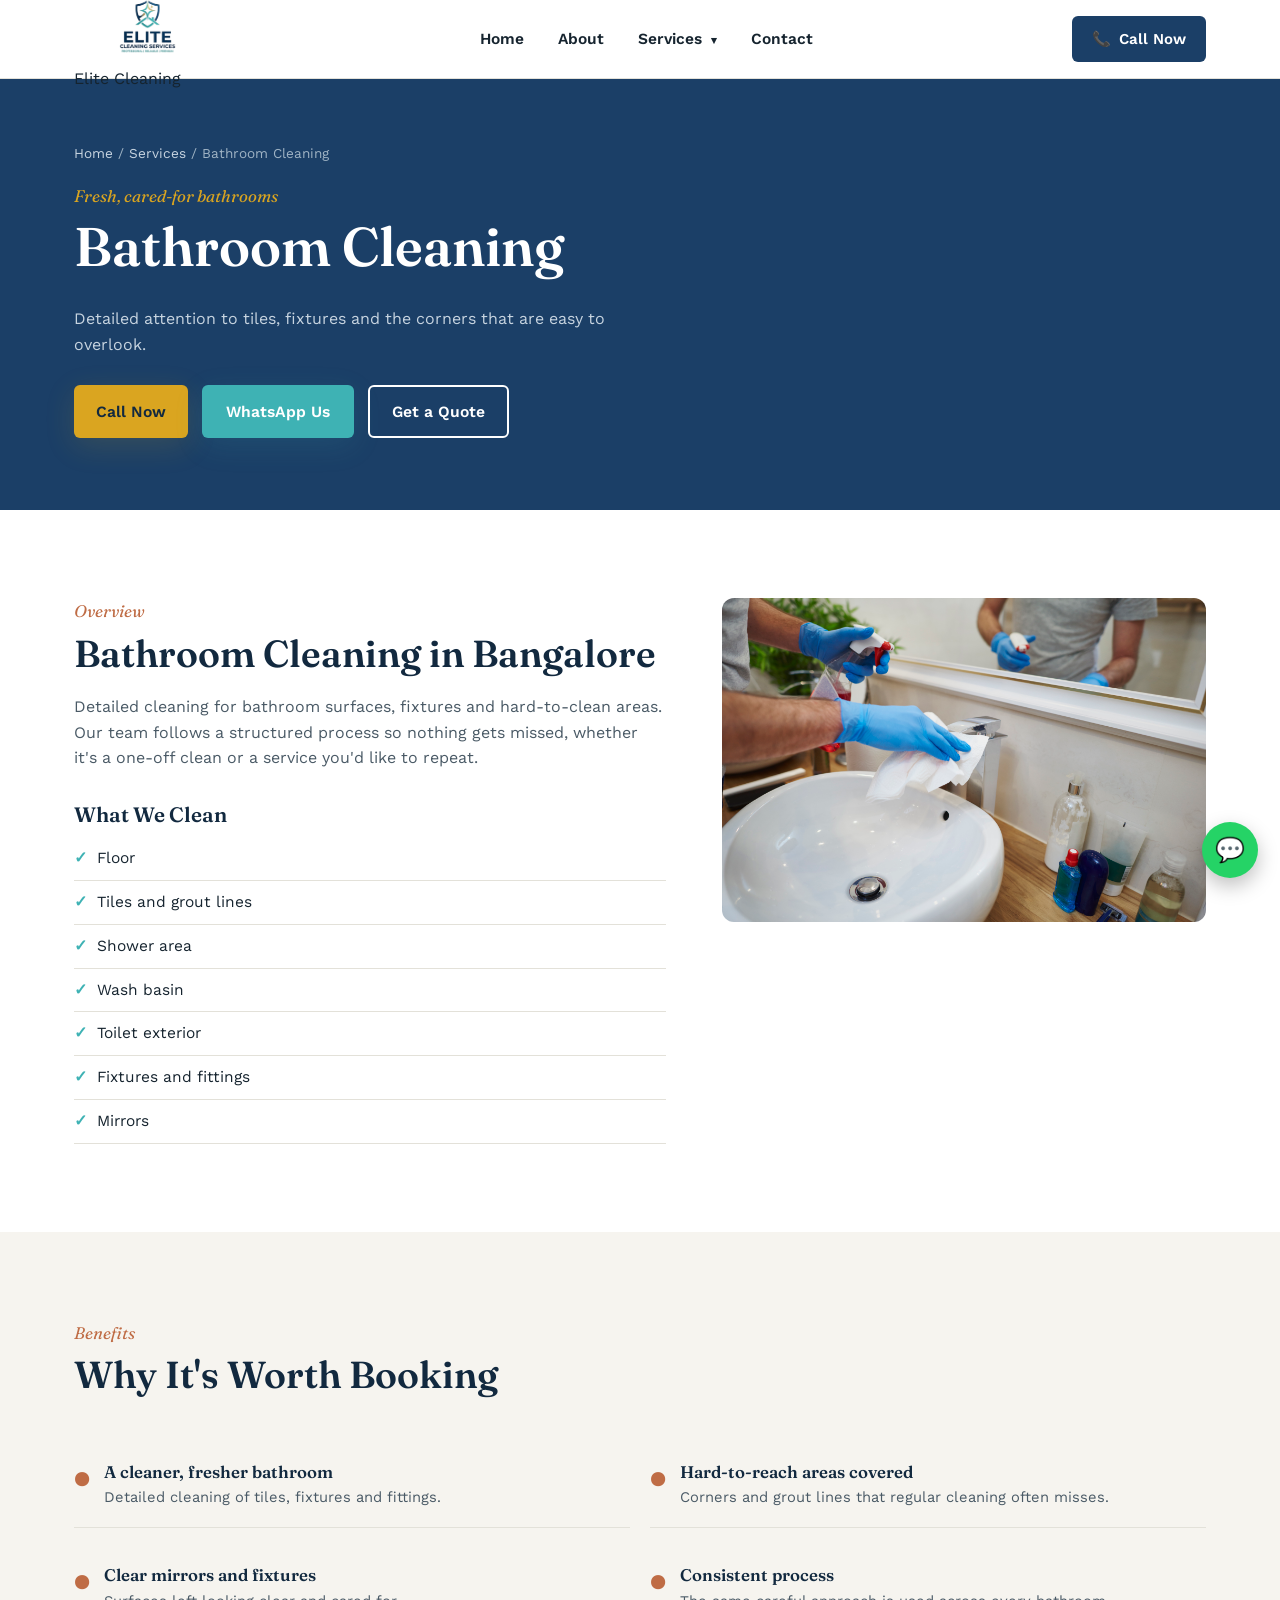
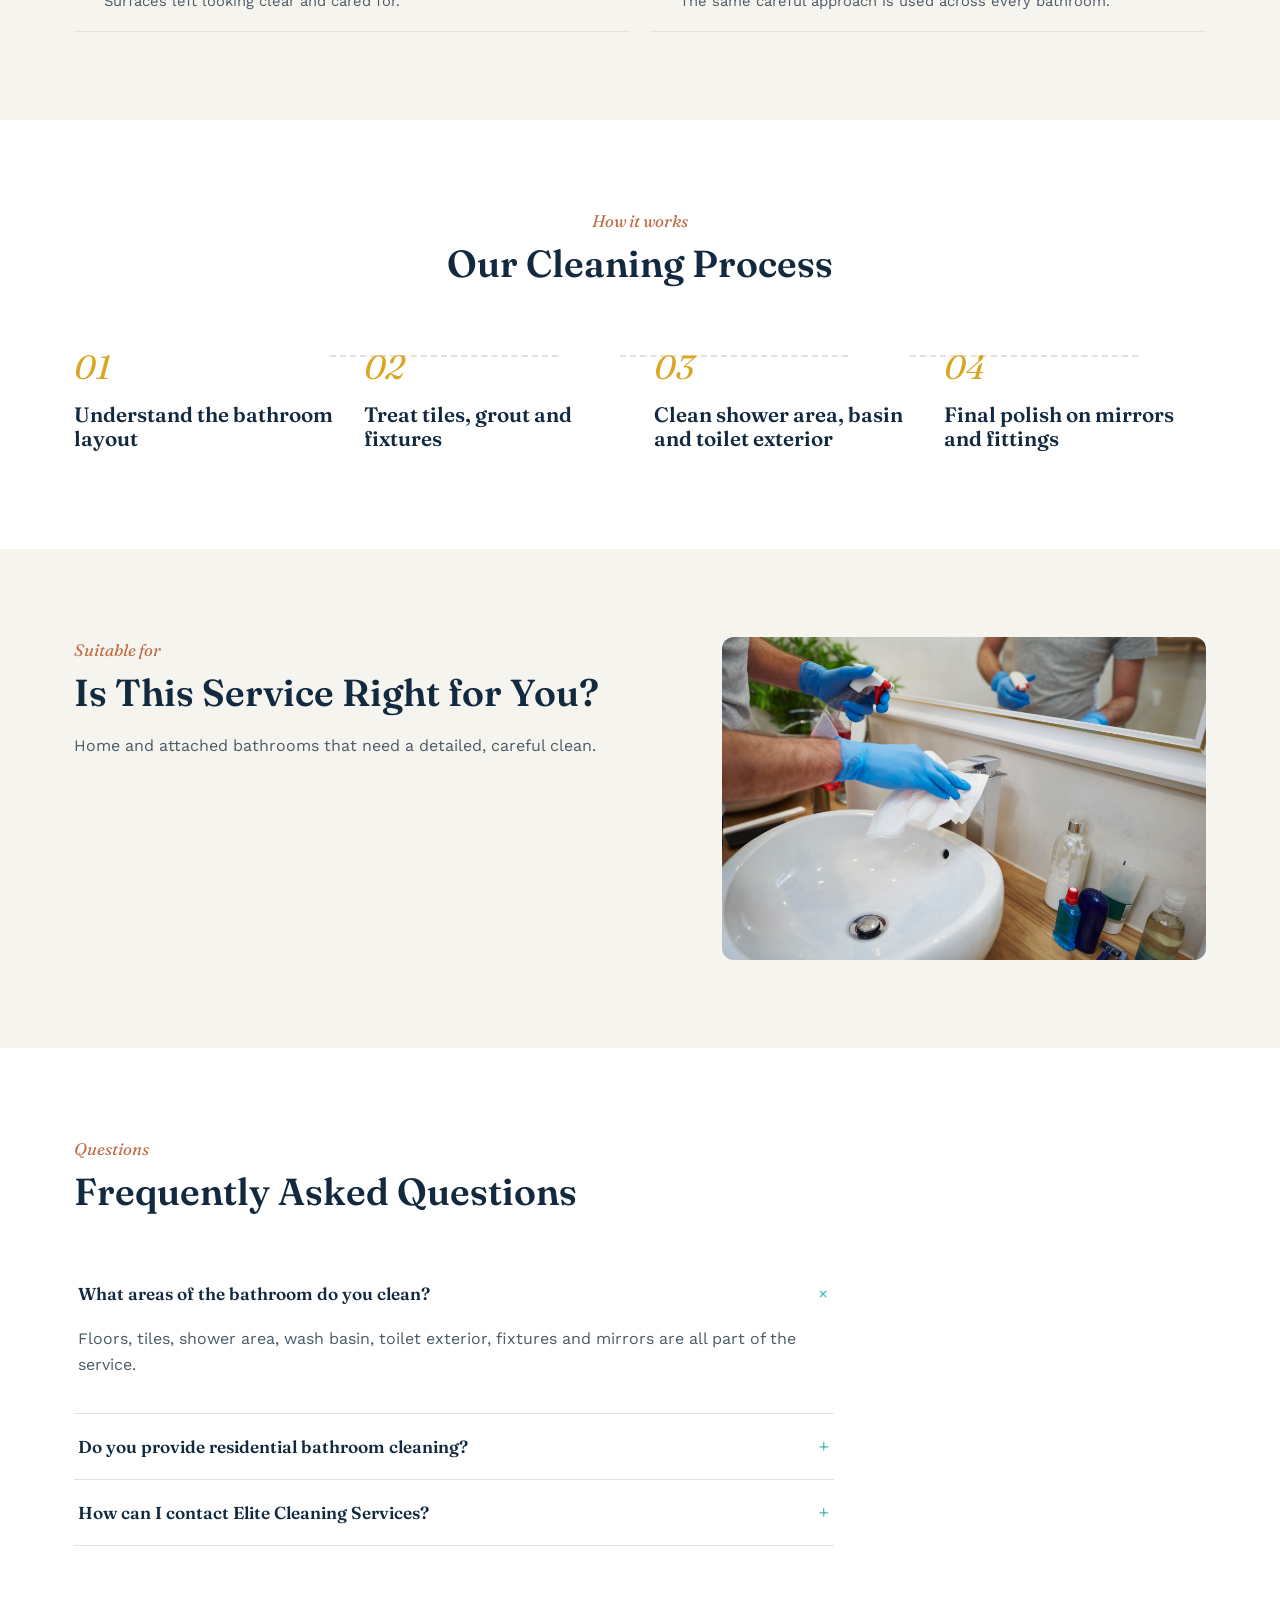
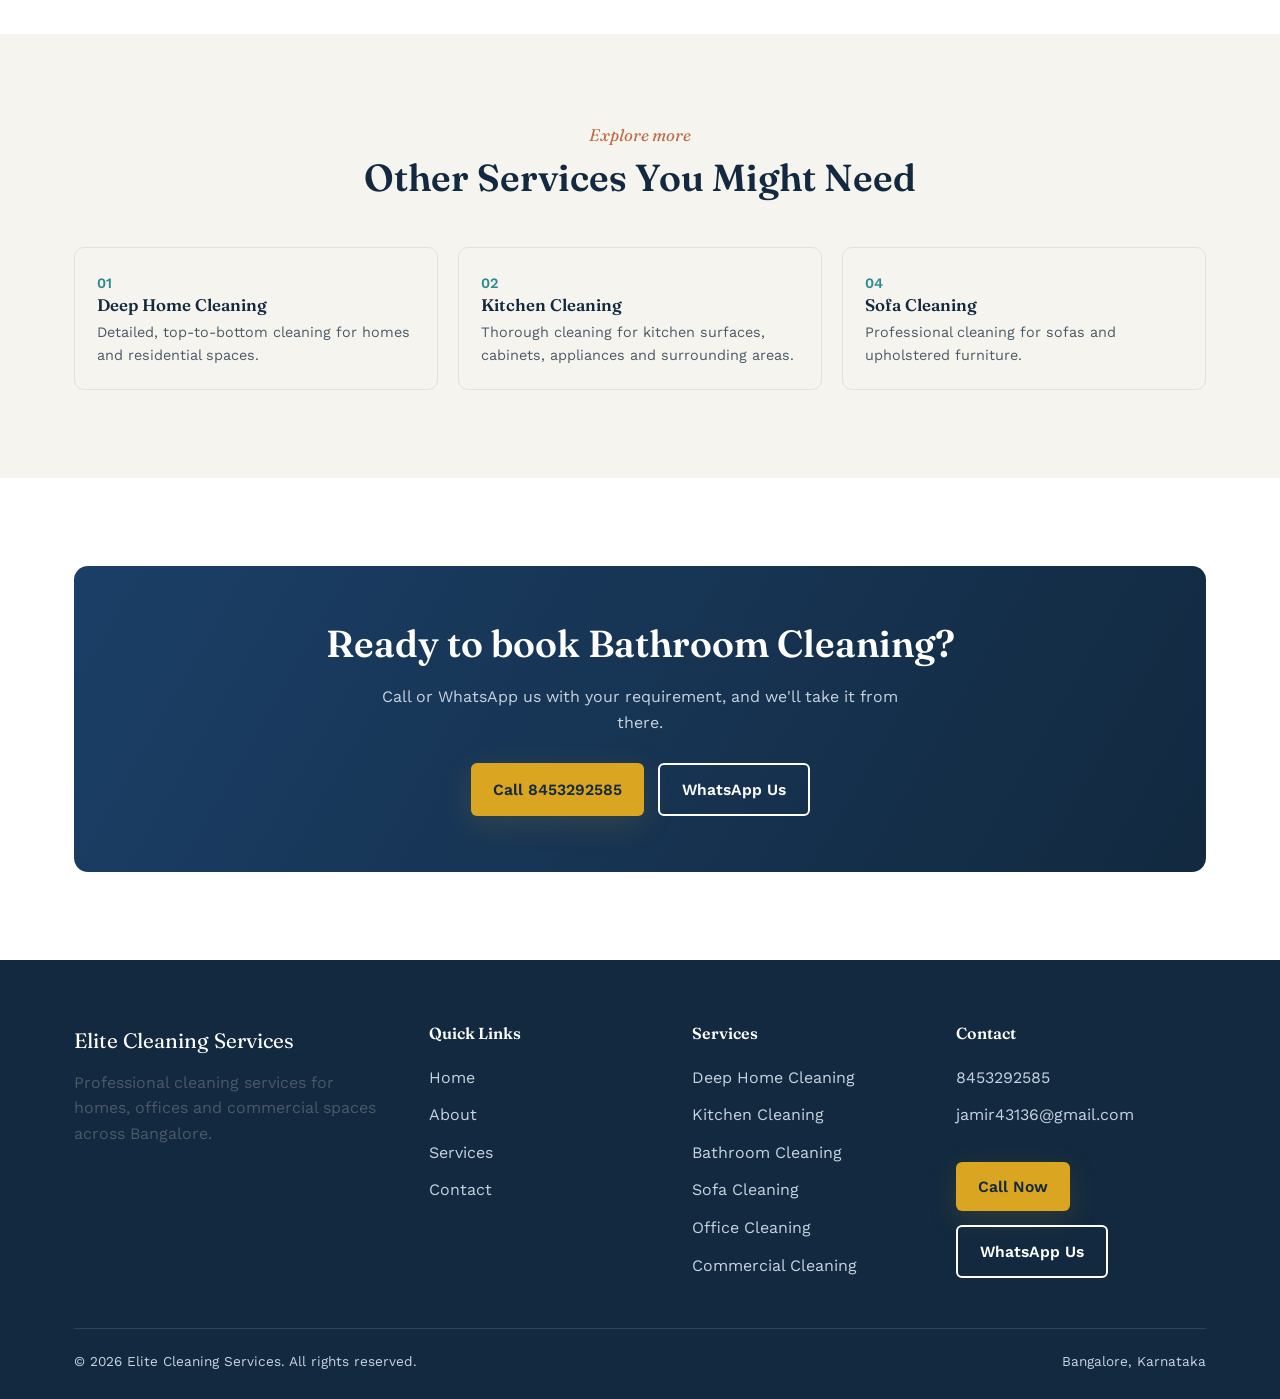
==== bathroom-cleaning.html @ a2ab6a8f "Add Elite Cleaning Services website" ====
<!DOCTYPE html>
<html lang="en">
<head>
<meta charset="UTF-8">
  <meta name="viewport" content="width=device-width, initial-scale=1.0">
  <title>Bathroom Cleaning in Bangalore | Elite Cleaning Services</title>
  <meta name="description" content="Detailed cleaning for bathroom surfaces, fixtures and hard-to-clean areas. Professional bathroom cleaning across Bangalore from Elite Cleaning Services. Call or WhatsApp for a quote.">
  <link rel="canonical" href="https://www.elitecleaningservices.in/bathroom-cleaning.html">
  <meta property="og:title" content="Bathroom Cleaning in Bangalore | Elite Cleaning Services">
  <meta property="og:description" content="Detailed cleaning for bathroom surfaces, fixtures and hard-to-clean areas. Professional bathroom cleaning across Bangalore from Elite Cleaning Services. Call or WhatsApp for a quote.">
  <meta property="og:type" content="website">
  <meta property="og:url" content="https://www.elitecleaningservices.in/bathroom-cleaning.html">
  <meta property="og:image" content="images/logo.png">
  <link rel="icon" href="images/logo.png">
  <link rel="preconnect" href="https://fonts.googleapis.com">
  <link rel="preconnect" href="https://fonts.gstatic.com" crossorigin>
  <link href="https://fonts.googleapis.com/css2?family=Fraunces:ital,wght@0,500;0,600;1,500&family=Work+Sans:wght@400;500;600;700&display=swap" rel="stylesheet">
  <link rel="stylesheet" href="css/style.css">
  <script type="application/ld+json">
  {
    "@context": "https://schema.org",
    "@type": "Service",
    "serviceType": "Bathroom Cleaning",
    "provider": {
      "@type": "LocalBusiness",
      "name": "Elite Cleaning Services",
      "telephone": "+918453292585"
    },
    "areaServed": "Bangalore, Karnataka",
    "description": "Detailed cleaning for bathroom surfaces, fixtures and hard-to-clean areas."
  }
  </script>
</head>
<body>
  <a href="#main" class="skip-link">Skip to content</a>
  <header class="site-header">
    <div class="container nav">
      <a href="index.html" class="nav-logo">
        <img src="images/logo.png" alt="Elite Cleaning Services logo">
        <span>Elite Cleaning</span>
      </a>
      <ul class="nav-links" id="navLinks">
        <li><a href="index.html">Home</a></li>
        <li><a href="about.html">About</a></li>
        <li class="has-dropdown">
          <a href="services.html">Services <span class="dropdown-caret">▾</span></a>
          <ul class="dropdown">
            <li><a href="deep-home-cleaning.html">Deep Home Cleaning</a></li>
            <li><a href="kitchen-cleaning.html">Kitchen Cleaning</a></li>
            <li><a href="bathroom-cleaning.html">Bathroom Cleaning</a></li>
            <li><a href="sofa-cleaning.html">Sofa Cleaning</a></li>
            <li><a href="office-cleaning.html">Office Cleaning</a></li>
            <li><a href="commercial-cleaning.html">Commercial Cleaning</a></li>
          </ul>
        </li>
        <li><a href="contact.html">Contact</a></li>
      </ul>
      <div class="nav-cta">
        <a href="tel:8453292585" class="nav-call"><span>📞</span> Call Now</a>
      </div>
      <button class="hamburger" id="hamburgerBtn" aria-label="Toggle menu" aria-expanded="false">
        <span></span><span></span><span></span>
      </button>
    </div>
  </header>
  <main id="main">
    <section class="service-hero">
      <div class="container">
        <div class="breadcrumb"><a href="index.html">Home</a> / <a href="services.html">Services</a> / Bathroom Cleaning</div>
        <span class="eyebrow">Fresh, cared-for bathrooms</span>
        <h1>Bathroom Cleaning</h1>
        <p>Detailed attention to tiles, fixtures and the corners that are easy to overlook.</p>
        <div class="cta-row">
          <a href="tel:8453292585" class="btn btn-primary">Call Now</a>
          <a href="https://wa.me/918453292585?text=Hello%20Elite%20Cleaning%20Services%2C%20I%20would%20like%20to%20enquire%20about%20your%20cleaning%20services." class="btn btn-secondary" target="_blank" rel="noopener">WhatsApp Us</a>
          <a href="contact.html" class="btn btn-outline">Get a Quote</a>
        </div>
      </div>
    </section>

    <section class="section">
      <div class="container two-col">
      <div>
          <span class="eyebrow">Overview</span>
          <h2>Bathroom Cleaning in Bangalore</h2>
          <p>Detailed cleaning for bathroom surfaces, fixtures and hard-to-clean areas. Our team follows a structured process so nothing gets missed, whether it's a one-off clean or a service you'd like to repeat.</p>
          <h3 style="margin-top:32px;">What We Clean</h3>
          <ul class="check-list"><li>Floor</li><li>Tiles and grout lines</li><li>Shower area</li><li>Wash basin</li><li>Toilet exterior</li><li>Fixtures and fittings</li><li>Mirrors</li>
          </ul>
        </div>
        <div><img src="images/home/04.jpg" alt="Bathroom Cleaning" class="page-hero-img" loading="lazy"></div>
      </div>
    </section>

    <section class="section section--cream">
      <div class="container">
        <div class="section-head">
          <span class="eyebrow">Benefits</span>
          <h2>Why It's Worth Booking</h2>
        </div>
        <div class="benefit-grid">
          <div class="benefit-item">
            <span class="icon">●</span>
            <div><h3 style="font-size:1.05rem;margin-bottom:4px;">A cleaner, fresher bathroom</h3><p style="margin:0;font-size:.92rem;">Detailed cleaning of tiles, fixtures and fittings.</p></div>
          </div>
          <div class="benefit-item">
            <span class="icon">●</span>
            <div><h3 style="font-size:1.05rem;margin-bottom:4px;">Hard-to-reach areas covered</h3><p style="margin:0;font-size:.92rem;">Corners and grout lines that regular cleaning often misses.</p></div>
          </div>
          <div class="benefit-item">
            <span class="icon">●</span>
            <div><h3 style="font-size:1.05rem;margin-bottom:4px;">Clear mirrors and fixtures</h3><p style="margin:0;font-size:.92rem;">Surfaces left looking clear and cared for.</p></div>
          </div>
          <div class="benefit-item">
            <span class="icon">●</span>
            <div><h3 style="font-size:1.05rem;margin-bottom:4px;">Consistent process</h3><p style="margin:0;font-size:.92rem;">The same careful approach is used across every bathroom.</p></div>
          </div>
        </div>
      </div>
    </section>

    <section class="section">
      <div class="container">
        <div class="section-head center">
          <span class="eyebrow">How it works</span>
          <h2>Our Cleaning Process</h2>
        </div>
        <div class="process-row">
        <div class="process-step">
          <span class="step-num">01</span>
          <h3>Understand the bathroom layout</h3>
        </div>
        <div class="process-step">
          <span class="step-num">02</span>
          <h3>Treat tiles, grout and fixtures</h3>
        </div>
        <div class="process-step">
          <span class="step-num">03</span>
          <h3>Clean shower area, basin and toilet exterior</h3>
        </div>
        <div class="process-step">
          <span class="step-num">04</span>
          <h3>Final polish on mirrors and fittings</h3>
        </div>
        </div>
      </div>
    </section>

    <section class="section section--cream">
      <div class="container two-col">
        <div>
          <span class="eyebrow">Suitable for</span>
          <h2>Is This Service Right for You?</h2>
          <p>Home and attached bathrooms that need a detailed, careful clean.</p>
        </div>
        <div><img src="images/home/04.jpg" alt="Bathroom Cleaning - suitable spaces" class="page-hero-img" loading="lazy"></div>
      </div>
    </section>

    <section class="section">
      <div class="container">
        <div class="section-head">
          <span class="eyebrow">Questions</span>
          <h2>Frequently Asked Questions</h2>
        </div>
        <div class="faq">
        <div class="faq-item open">
          <button class="faq-q">What areas of the bathroom do you clean? <span class="plus">+</span></button>
          <div class="faq-a"><p>Floors, tiles, shower area, wash basin, toilet exterior, fixtures and mirrors are all part of the service.</p></div>
        </div>
        <div class="faq-item">
          <button class="faq-q">Do you provide residential bathroom cleaning? <span class="plus">+</span></button>
          <div class="faq-a"><p>Yes, this service is designed for home and residential bathrooms.</p></div>
        </div>
        <div class="faq-item">
          <button class="faq-q">How can I contact Elite Cleaning Services? <span class="plus">+</span></button>
          <div class="faq-a"><p>Call us at 8453292585 or message us on WhatsApp to discuss your requirement.</p></div>
        </div>
      </div>
      </div>
    </section>

    <section class="section section--cream">
      <div class="container">
        <div class="section-head center">
          <span class="eyebrow">Explore more</span>
          <h2>Other Services You Might Need</h2>
        </div>
        <div class="related-services">
        <a href="deep-home-cleaning.html" class="related-card">
          <span>01</span>
          <h3>Deep Home Cleaning</h3>
          <p style="margin:0;font-size:.9rem;">Detailed, top-to-bottom cleaning for homes and residential spaces.</p>
        </a>
        <a href="kitchen-cleaning.html" class="related-card">
          <span>02</span>
          <h3>Kitchen Cleaning</h3>
          <p style="margin:0;font-size:.9rem;">Thorough cleaning for kitchen surfaces, cabinets, appliances and surrounding areas.</p>
        </a>
        <a href="sofa-cleaning.html" class="related-card">
          <span>04</span>
          <h3>Sofa Cleaning</h3>
          <p style="margin:0;font-size:.9rem;">Professional cleaning for sofas and upholstered furniture.</p>
        </a>
        </div>
      </div>
    </section>

    <section class="section">
      <div class="container">
        <div class="cta-banner">
          <h2>Ready to book Bathroom Cleaning?</h2>
          <p>Call or WhatsApp us with your requirement, and we'll take it from there.</p>
          <div class="cta-row">
            <a href="tel:8453292585" class="btn btn-primary">Call 8453292585</a>
            <a href="https://wa.me/918453292585?text=Hello%20Elite%20Cleaning%20Services%2C%20I%20would%20like%20to%20enquire%20about%20your%20cleaning%20services." class="btn btn-outline" target="_blank" rel="noopener">WhatsApp Us</a>
          </div>
        </div>
      </div>
    </section>

  </main>
  <footer class="site-footer">
    <div class="container">
      <div class="footer-grid">
        <div>
          <div class="footer-logo">Elite Cleaning Services</div>
          <p>Professional cleaning services for homes, offices and commercial spaces across Bangalore.</p>
        </div>
        <div>
          <h4>Quick Links</h4>
          <ul>
            <li><a href="index.html">Home</a></li>
            <li><a href="about.html">About</a></li>
            <li><a href="services.html">Services</a></li>
            <li><a href="contact.html">Contact</a></li>
          </ul>
        </div>
        <div>
          <h4>Services</h4>
          <ul>
            <li><a href="deep-home-cleaning.html">Deep Home Cleaning</a></li>
            <li><a href="kitchen-cleaning.html">Kitchen Cleaning</a></li>
            <li><a href="bathroom-cleaning.html">Bathroom Cleaning</a></li>
            <li><a href="sofa-cleaning.html">Sofa Cleaning</a></li>
            <li><a href="office-cleaning.html">Office Cleaning</a></li>
            <li><a href="commercial-cleaning.html">Commercial Cleaning</a></li>
          </ul>
        </div>
        <div>
          <h4>Contact</h4>
          <ul>
            <li><a href="tel:8453292585">8453292585</a></li>
            <li><a href="mailto:jamir43136@gmail.com">jamir43136@gmail.com</a></li>
          </ul>
          <div class="cta-row">
            <a href="tel:8453292585" class="btn btn-primary">Call Now</a>
            <a href="https://wa.me/918453292585?text=Hello%20Elite%20Cleaning%20Services%2C%20I%20would%20like%20to%20enquire%20about%20your%20cleaning%20services." class="btn btn-outline" target="_blank" rel="noopener">WhatsApp Us</a>
          </div>
        </div>
      </div>
      <div class="footer-bottom">
        <span>&copy; 2026 Elite Cleaning Services. All rights reserved.</span>
        <span>Bangalore, Karnataka</span>
      </div>
    </div>
  </footer>
  <div class="enquiry-overlay" id="enquiryPopup">
    <div class="enquiry-modal">
      <button class="close-modal" aria-label="Close">&times;</button>
      <h3>Need Professional Cleaning?</h3>
      <p>Contact Elite Cleaning Services today.</p>
      <div class="cta-row">
        <a href="tel:8453292585" class="btn btn-primary">Call Now</a>
        <a href="https://wa.me/918453292585?text=Hello%20Elite%20Cleaning%20Services%2C%20I%20would%20like%20to%20enquire%20about%20your%20cleaning%20services." class="btn btn-secondary" target="_blank" rel="noopener">WhatsApp Us</a>
      </div>
    </div>
  </div>
  <a href="https://wa.me/918453292585?text=Hello%20Elite%20Cleaning%20Services%2C%20I%20would%20like%20to%20enquire%20about%20your%20cleaning%20services." class="fab-whatsapp" target="_blank" rel="noopener" aria-label="Chat on WhatsApp">💬</a>
  <div class="mobile-cta-bar">
    <a href="tel:8453292585" class="call">📞 Call Now</a>
    <a href="https://wa.me/918453292585?text=Hello%20Elite%20Cleaning%20Services%2C%20I%20would%20like%20to%20enquire%20about%20your%20cleaning%20services." class="wa" target="_blank" rel="noopener">💬 WhatsApp</a>
  </div>
  <script src="js/script.js" defer></script>
</body>
</html>
---- css/style.css ----
/* ==========================================================================
   Elite Cleaning Services — Design System
   ========================================================================== */

:root{
  --navy:        #1B3F67;
  --navy-deep:   #12293F;
  --teal:        #3EB2B4;
  --teal-deep:   #2E8B8D;
  --gold:        #DAA520;
  --terracotta:  #BF6C45;
  --cream:       #F6F4EF;
  --white:       #FFFFFF;
  --ink:         #16242F;
  --ink-soft:    #4A5A66;
  --line:        #E3E1D9;

  --font-display: 'Fraunces', Georgia, serif;
  --font-body: 'Work Sans', -apple-system, BlinkMacSystemFont, sans-serif;

  --container: 1180px;
  --radius: 6px;
  --shadow: 0 12px 28px -12px rgba(18,41,63,0.22);
}

*,*::before,*::after{ box-sizing:border-box; }
html{ scroll-behavior:smooth; }
body{
  margin:0;
  font-family:var(--font-body);
  color:var(--ink);
  background:var(--white);
  line-height:1.6;
  font-size:16px;
  -webkit-font-smoothing:antialiased;
}
img{ max-width:100%; display:block; }
a{ color:inherit; text-decoration:none; }
ul{ margin:0; padding:0; list-style:none; }
button{ font-family:inherit; cursor:pointer; }

h1,h2,h3,h4{
  font-family:var(--font-display);
  color:var(--navy-deep);
  line-height:1.15;
  margin:0 0 .5em;
  font-weight:600;
}
h1{ font-size:clamp(2.1rem, 4.4vw, 3.4rem); }
h2{ font-size:clamp(1.7rem, 3vw, 2.35rem); }
h3{ font-size:1.3rem; }
p{ margin:0 0 1em; color:var(--ink-soft); }

.container{ max-width:var(--container); margin:0 auto; padding:0 24px; }
.section{ padding:88px 0; }
.section--tight{ padding:56px 0; }
.section--cream{ background:var(--cream); }
.section--navy{ background:var(--navy); color:var(--white); }
.section--navy h2, .section--navy h3{ color:var(--white); }
.section--navy p{ color:#C7D4E0; }

.eyebrow{
  display:inline-block;
  color:var(--terracotta);
  font-family:var(--font-display);
  font-style:italic;
  font-size:1.05rem;
  margin-bottom:.4em;
}

.section-head{ max-width:640px; margin-bottom:48px; }
.section-head.center{ margin-left:auto; margin-right:auto; text-align:center; }

/* Buttons */
.btn{
  display:inline-flex; align-items:center; justify-content:center; gap:8px;
  padding:14px 28px;
  border-radius:var(--radius);
  font-weight:600;
  font-size:.98rem;
  border:2px solid transparent;
  transition:transform .18s ease, background .18s ease, border-color .18s ease, color .18s ease;
}
.btn:active{ transform:translateY(1px); }
.btn-primary{ background:var(--gold); color:var(--navy-deep); }
.btn-primary:hover{ background:#c6941c; }
.btn-secondary{ background:var(--teal); color:var(--white); }
.btn-secondary:hover{ background:var(--teal-deep); }
.btn-outline{ background:transparent; border-color:var(--white); color:var(--white); }
.btn-outline:hover{ background:rgba(255,255,255,.12); }
.btn-outline-navy{ background:transparent; border-color:var(--navy); color:var(--navy); }
.btn-outline-navy:hover{ background:var(--navy); color:var(--white); }
.btn-ghost{ background:transparent; color:var(--navy); text-decoration:underline; text-underline-offset:4px; padding:14px 6px; }

.cta-row{ display:flex; flex-wrap:wrap; gap:14px; margin-top:28px; }

/* ==========================================================================
   Header / Nav
   ========================================================================== */
.site-header{
  position:sticky; top:0; z-index:500;
  background:rgba(255,255,255,.96);
  backdrop-filter:blur(6px);
  border-bottom:1px solid var(--line);
}
.nav{
  display:flex; align-items:center; justify-content:space-between;
  height:78px;
}
.nav-logo img{ height: 80px; width:auto; }
.nav-links{ display:flex; align-items:center; gap:34px; }
.nav-links > li > a{
  font-weight:600; font-size:.97rem; color:var(--ink); position:relative; padding:8px 0;
}
.nav-links > li > a:hover{ color:var(--teal-deep); }
.nav-cta{ display:flex; align-items:center; gap:12px; }
.nav-call{
  display:flex; align-items:center; gap:8px;
  background:var(--navy); color:var(--white);
  padding:11px 20px; border-radius:var(--radius); font-weight:600; font-size:.94rem;
  transition:background .18s ease;
}
.nav-call:hover{ background:var(--navy-deep); }

.has-dropdown{ position:relative; }
.dropdown{
  position:absolute; top:100%; left:-14px; min-width:250px;
  background:var(--white); border:1px solid var(--line); border-radius:var(--radius);
  box-shadow:var(--shadow);
  padding:8px; margin-top:14px;
  opacity:0; visibility:hidden; transform:translateY(6px);
  transition:opacity .16s ease, transform .16s ease, visibility .16s ease;
}
.has-dropdown:hover .dropdown,
.has-dropdown:focus-within .dropdown{ opacity:1; visibility:visible; transform:translateY(0); }
.dropdown li a{ display:block; padding:10px 14px; border-radius:4px; font-weight:500; font-size:.94rem; color:var(--ink); }
.dropdown li a:hover{ background:var(--cream); color:var(--teal-deep); }
.dropdown-caret{ font-size:.7em; margin-left:4px; }

.hamburger{ display:none; flex-direction:column; gap:5px; background:none; border:none; padding:6px; }
.hamburger span{ width:26px; height:2px; background:var(--navy-deep); display:block; transition:transform .2s ease, opacity .2s ease; }
.hamburger.open span:nth-child(1){ transform:translateY(7px) rotate(45deg); }
.hamburger.open span:nth-child(2){ opacity:0; }
.hamburger.open span:nth-child(3){ transform:translateY(-7px) rotate(-45deg); }

@media (max-width:960px){
  .nav-links{
    position:fixed; top:78px; left:0; right:0; bottom:0;
    background:var(--white); flex-direction:column; align-items:stretch;
    gap:0; padding:12px 24px 100px; overflow-y:auto;
    transform:translateX(100%); transition:transform .25s ease;
  }
  .nav-links.open{ transform:translateX(0); }
  .nav-links > li{ border-bottom:1px solid var(--line); }
  .nav-links > li > a{ display:block; padding:16px 0; }
  .nav-cta .btn-primary{ display:none; }
  .has-dropdown .dropdown{
    position:static; opacity:1; visibility:visible; transform:none;
    box-shadow:none; border:none; margin:0 0 8px; padding:0 0 0 12px;
    max-height:0; overflow:hidden; transition:max-height .25s ease;
  }
  .has-dropdown.submenu-open .dropdown{ max-height:400px; }
  .hamburger{ display:flex; }
}

/* ==========================================================================
   Hero
   ========================================================================== */
.hero{
  padding:0; background:var(--cream);
}
.hero-inner{
  max-width:var(--container);
  margin:0 auto;
  display:grid;
  grid-template-columns:1fr 1fr;
  align-items:center;
  gap:56px;
  padding:76px 24px 84px;
  background:transparent;
  position:relative;
  overflow:visible;
}
.hero-left{ padding-right:8px; }
.hero-left h1{ margin-bottom:.28em; font-size:clamp(2.6rem, 5.2vw, 4rem); letter-spacing:-0.6px; }
.hero-left .lead{ font-size:1.15rem; max-width:560px; color:var(--ink-soft); }
.hero-right{ display:flex; flex-direction:column; gap:18px; align-items:stretch; }
.hero-media{
  position:relative; border-radius:12px; overflow:hidden;
  aspect-ratio:4/3; background:linear-gradient(135deg,var(--teal) 0%, var(--navy) 100%);
  box-shadow:var(--shadow); display:block;
}
.hero-media .img-placeholder{ color:var(--white); }
.hero-badge{
  position:absolute; left:24px; bottom:24px;
  background:var(--white); border-radius:var(--radius);
  padding:14px 18px; box-shadow:var(--shadow);
  display:flex; align-items:center; gap:12px; font-weight:600; font-size:.92rem;
}
.hero-media::after{ content:''; position:absolute; inset:0; background:linear-gradient(180deg, rgba(18,41,63,0.08) 0%, rgba(62,178,180,0.06) 100%); mix-blend-mode:overlay; pointer-events:none; }
.hero-media .hero-img{ width:100%; height:100%; object-fit:cover; display:block; }

.hero-stats{ display:flex; gap:12px; }
.hero-stats .stat{ background:var(--white); border:1px solid var(--line); padding:12px 14px; border-radius:8px; box-shadow:var(--shadow); display:flex; flex-direction:column; gap:4px; }
.hero-stats .stat strong{ color:var(--navy-deep); font-size:.96rem; }
.hero-stats .stat span{ color:var(--ink-soft); font-size:.9rem; }

/* Premium enhancements */
.hero-inner{ position:relative; overflow:visible; }
.hero-media{ border-radius:16px; overflow:hidden; min-height:320px; }
.hero-media::after{ content:''; position:absolute; inset:0; background:linear-gradient(180deg, rgba(18,41,63,0.08) 0%, rgba(62,178,180,0.06) 100%); mix-blend-mode:overlay; pointer-events:none; }
.hero-deco{ display:block; width:100%; height:48px; margin-top:-2px; }

.hero-left .eyebrow{ display:inline-block; background:linear-gradient(90deg, rgba(62,178,180,0.08), rgba(218,165,32,0.06)); padding:6px 10px; border-radius:6px; }
.cta-row .btn{ padding:12px 22px; }
.btn-primary{ box-shadow:0 8px 30px rgba(218,165,32,0.15); border:none; }
.btn-secondary{ box-shadow:0 8px 30px rgba(62,178,180,0.12); }
.btn-outline-navy{ border-width:2px; }

/* Slightly elevate hero copy */
.hero-left{ transform:none; }

@media (max-width:860px){
  .hero-left{ transform:none; }
  .hero-deco{ display:none; }
}

@media (max-width:860px){
  .hero-inner{
    max-width:var(--container);
    margin:0 auto;
    grid-template-columns:1fr;
    padding:44px 24px 56px;
    background:var(--cream);
    border-radius:12px;
  }
  .hero-right{ order:2; }
  .hero-left{ order:1; }
  .hero-media{ min-height:220px; border-radius:10px; }
  .hero-media .hero-img{ object-position:center top; }
}

/* Image placeholder */
.img-placeholder{
  width:100%; height:100%; min-height:180px;
  display:flex; align-items:center; justify-content:center; text-align:center;
  background:var(--cream); color:var(--ink-soft);
  border:1px dashed #C7C2B4; border-radius:8px;
  font-size:.82rem; padding:18px; line-height:1.5;
}

/* ==========================================================================
   Service cards
   ========================================================================== */
.service-grid{
  display:grid; grid-template-columns:repeat(4,1fr); gap:24px;
}
.service-card{
  grid-column:span 1;
  background:var(--white); border:1px solid var(--line); border-radius:10px;
  overflow:hidden; display:flex; flex-direction:column;
  transition:box-shadow .2s ease, transform .2s ease;
}
.service-card:hover{ box-shadow:var(--shadow); transform:translateY(-3px); }
.service-card.priority{ grid-column:span 2; }
.service-card .thumb{ aspect-ratio:16/10; overflow:hidden; }
.service-card .thumb img{ width:100%; height:100%; object-fit:cover; display:block; }

/* Page-specific hero images */
.page-hero-img{ width:100%; height:100%; object-fit:cover; display:block; border-radius:12px; }
.service-card .body{ padding:22px 22px 24px; flex:1; display:flex; flex-direction:column; }
.service-num{ font-family:var(--font-display); color:var(--terracotta); font-size:1rem; font-style:italic; margin-bottom:6px; }
.service-card h3{ margin-bottom:.35em; }
.service-card p{ flex:1; font-size:.95rem; }
.service-card .btn-ghost{ align-self:flex-start; margin-top:6px; }

@media (max-width:960px){
  .service-grid{ grid-template-columns:repeat(2,1fr); }
  .service-card.priority{ grid-column:span 2; }
}
@media (max-width:600px){
  .service-grid{ grid-template-columns:1fr; }
  .service-card.priority{ grid-column:span 1; }
}

/* ==========================================================================
   Why choose us
   ========================================================================== */
.feature-grid{ display:grid; grid-template-columns:repeat(3,1fr); gap:28px; }
.feature-card{ padding:28px; border-radius:10px; background:var(--white); border:1px solid var(--line); }
.feature-card .icon{
  width:46px; height:46px; border-radius:9px; background:var(--teal); color:var(--white);
  display:flex; align-items:center; justify-content:center; margin-bottom:16px; font-size:1.2rem;
}
@media (max-width:860px){ .feature-grid{ grid-template-columns:1fr 1fr; } }
@media (max-width:560px){ .feature-grid{ grid-template-columns:1fr; } }

/* ==========================================================================
   Process / How it works
   ========================================================================== */
.process-row{ display:grid; grid-template-columns:repeat(4,1fr); gap:28px; counter-reset:step; }
.process-step{ position:relative; padding-top:8px; }
.process-step .step-num{
  font-family:var(--font-display); font-size:2.1rem; color:var(--gold); font-style:italic; display:block; margin-bottom:8px;
}
.process-step:not(:last-child)::after{
  content:''; position:absolute; top:22px; left:calc(100% - 6px); width:calc(100% - 34px);
  border-top:2px dashed var(--line);
}
@media (max-width:860px){
  .process-row{ grid-template-columns:1fr 1fr; }
  .process-step:not(:last-child)::after{ display:none; }
}
@media (max-width:560px){ .process-row{ grid-template-columns:1fr; } }

/* ==========================================================================
   Before / After
   ========================================================================== */
.ba-grid{ display:grid; grid-template-columns:1fr 1fr; gap:20px; }
.ba-item{ position:relative; overflow:hidden; border-radius:10px; }
.ba-item img{ width:100%; height:100%; object-fit:cover; display:block; aspect-ratio:4/3; }
.ba-tag{
  position:absolute; top:14px; left:14px; background:var(--navy); color:var(--white);
  padding:6px 14px; border-radius:20px; font-size:.8rem; font-weight:600; letter-spacing:.02em;
}
.ba-item.after .ba-tag{ background:var(--terracotta); }
@media (max-width:640px){ .ba-grid{ grid-template-columns:1fr; } }

/* ==========================================================================
   CTA banner
   ========================================================================== */
.cta-banner{
  background:linear-gradient(120deg, var(--navy) 0%, var(--navy-deep) 100%);
  color:var(--white); border-radius:14px; padding:56px; text-align:center;
}
.cta-banner h2{ color:var(--white); }
.cta-banner p{ color:#C7D4E0; max-width:520px; margin-left:auto; margin-right:auto; }
.cta-banner .cta-row{ justify-content:center; }

/* ==========================================================================
   Contact preview / details
   ========================================================================== */
.contact-grid{ display:grid; grid-template-columns:repeat(3,1fr); gap:20px; }
.contact-tile{
  background:var(--white); border:1px solid var(--line); border-radius:10px; padding:26px;
  display:flex; flex-direction:column; gap:10px;
}
.contact-tile a{ font-weight:600; color:var(--teal-deep); font-size:1.05rem; }
@media (max-width:760px){ .contact-grid{ grid-template-columns:1fr; } }

/* ==========================================================================
   FAQ accordion
   ========================================================================== */
.faq{ max-width:760px; }
.faq-item{ border-bottom:1px solid var(--line); }
.faq-q{
  width:100%; text-align:left; background:none; border:none; padding:20px 4px;
  display:flex; align-items:center; justify-content:space-between; gap:16px;
  font-family:var(--font-display); font-size:1.08rem; color:var(--navy-deep); font-weight:600;
}
.faq-q .plus{ font-size:1.3rem; color:var(--teal); transition:transform .2s ease; flex-shrink:0; }
.faq-item.open .faq-q .plus{ transform:rotate(45deg); }
.faq-a{ max-height:0; overflow:hidden; transition:max-height .25s ease; }
.faq-item.open .faq-a{ max-height:300px; }
.faq-a p{ padding:0 4px 20px; }

/* ==========================================================================
   Service page specific
   ========================================================================== */
.service-hero{
  background:var(--navy); color:var(--white);
  padding:64px 0 72px;
}
.service-hero .eyebrow{ color:var(--gold); }
.service-hero h1{ color:var(--white); }
.service-hero p{ color:#C7D4E0; max-width:560px; }
.breadcrumb{ font-size:.85rem; color:#9FB3C4; margin-bottom:18px; }
.breadcrumb a{ color:#C7D4E0; }
.breadcrumb a:hover{ color:var(--white); }

.two-col{ display:grid; grid-template-columns:1.1fr .9fr; gap:56px; align-items:start; }
@media (max-width:860px){ .two-col{ grid-template-columns:1fr; } }

.check-list li{ display:flex; gap:10px; padding:9px 0; border-bottom:1px solid var(--line); font-size:.97rem; }
.check-list li::before{ content:'✓'; color:var(--teal); font-weight:700; flex-shrink:0; }

.benefit-grid{ display:grid; grid-template-columns:repeat(2,1fr); gap:20px; }
@media (max-width:640px){ .benefit-grid{ grid-template-columns:1fr; } }
.benefit-item{ display:flex; gap:14px; padding:18px 0; border-bottom:1px solid var(--line); }
.benefit-item .icon{ color:var(--terracotta); font-size:1.3rem; flex-shrink:0; }

.related-services{ display:grid; grid-template-columns:repeat(3,1fr); gap:20px; }
@media (max-width:760px){ .related-services{ grid-template-columns:1fr; } }
.related-card{ border:1px solid var(--line); border-radius:10px; padding:22px; transition:box-shadow .2s ease; }
.related-card:hover{ box-shadow:var(--shadow); }
.related-card h3{ font-size:1.05rem; margin-bottom:6px; }
.related-card span{ color:var(--teal-deep); font-weight:600; font-size:.9rem; }

/* ==========================================================================
   Contact page / form
   ========================================================================== */
.contact-layout{ display:grid; grid-template-columns:.9fr 1.1fr; gap:56px; align-items:start; }
@media (max-width:900px){ .contact-layout{ grid-template-columns:1fr; } }
.contact-form{ background:var(--white); border:1px solid var(--line); border-radius:12px; padding:32px; }
.form-row{ display:grid; grid-template-columns:1fr 1fr; gap:16px; }
@media (max-width:560px){ .form-row{ grid-template-columns:1fr; } }
.field{ margin-bottom:18px; }
.field label{ display:block; font-weight:600; font-size:.9rem; margin-bottom:6px; color:var(--navy-deep); }
.field input, .field select, .field textarea{
  width:100%; padding:12px 14px; border:1px solid var(--line); border-radius:6px;
  font-family:inherit; font-size:.96rem; background:var(--cream);
  transition:border-color .18s ease;
}
.field input:focus, .field select:focus, .field textarea:focus{ outline:none; border-color:var(--teal); }
.field .error-msg{ color:#B23A3A; font-size:.82rem; margin-top:4px; display:none; }
.field.invalid input, .field.invalid select, .field.invalid textarea{ border-color:#B23A3A; }
.field.invalid .error-msg{ display:block; }
.form-status{ margin-top:14px; font-weight:600; display:none; }
.form-status.show{ display:block; }

/* ==========================================================================
   Footer
   ========================================================================== */
.site-footer{ background:var(--navy-deep); color:#C7D4E0; padding:64px 0 26px; }
.footer-grid{ display:grid; grid-template-columns:1.4fr 1fr 1fr 1.1fr; gap:36px; margin-bottom:44px; }
.footer-grid h4{ color:var(--white); font-size:1rem; margin-bottom:16px; }
.footer-grid ul li{ padding:6px 0; }
.footer-grid ul li a:hover{ color:var(--white); }
.footer-logo{ font-family:var(--font-display); font-size:1.3rem; color:var(--white); margin-bottom:12px; }
.footer-bottom{ border-top:1px solid rgba(255,255,255,.12); padding-top:22px; font-size:.85rem; display:flex; justify-content:space-between; flex-wrap:wrap; gap:10px; }
@media (max-width:860px){ .footer-grid{ grid-template-columns:1fr 1fr; } }
@media (max-width:520px){ .footer-grid{ grid-template-columns:1fr; } }

/* ==========================================================================
   Floating WhatsApp + mobile CTA bar
   ========================================================================== */
.fab-whatsapp{
  position:fixed; right:22px; bottom:22px; z-index:600;
  width:56px; height:56px; border-radius:50%;
  background:#25D366; color:var(--white);
  display:flex; align-items:center; justify-content:center;
  box-shadow:0 8px 20px rgba(0,0,0,.25); font-size:1.5rem;
}
.mobile-cta-bar{
  display:none; position:fixed; left:0; right:0; bottom:0; z-index:600;
  grid-template-columns:1fr 1fr; box-shadow:0 -6px 18px rgba(0,0,0,.14);
}
.mobile-cta-bar a{
  display:flex; align-items:center; justify-content:center; gap:8px;
  padding:16px; font-weight:700; font-size:.95rem;
}
.mobile-cta-bar .call{ background:var(--navy); color:var(--white); }
.mobile-cta-bar .wa{ background:#25D366; color:var(--white); }
@media (max-width:760px){
  .mobile-cta-bar{ display:grid; }
  .fab-whatsapp{ bottom:82px; }
  body{ padding-bottom:58px; }
}

/* ==========================================================================
   Enquiry popup
   ========================================================================== */
.enquiry-overlay{
  position:fixed; inset:0; background:rgba(18,41,63,.55); z-index:900;
  display:none; align-items:center; justify-content:center; padding:20px;
}
.enquiry-overlay.show{ display:flex; }
.enquiry-modal{
  background:var(--white); border-radius:12px; max-width:400px; width:100%;
  padding:34px; text-align:center; position:relative; box-shadow:0 24px 60px rgba(0,0,0,.3);
}
.enquiry-modal .close-modal{
  position:absolute; top:14px; right:14px; background:none; border:none; font-size:1.3rem; color:var(--ink-soft);
}
.enquiry-modal h3{ margin-bottom:8px; }
.enquiry-modal .cta-row{ justify-content:center; margin-top:22px; }

/* Skip link / accessibility */
.skip-link{
  position:absolute; left:-999px; top:0; background:var(--navy); color:var(--white);
  padding:10px 16px; z-index:1000;
}
.skip-link:focus{ left:12px; top:12px; }
:focus-visible{ outline:3px solid var(--teal); outline-offset:2px; }

@media (prefers-reduced-motion:reduce){
  *{ animation:none !important; transition:none !important; scroll-behavior:auto !important; }
}
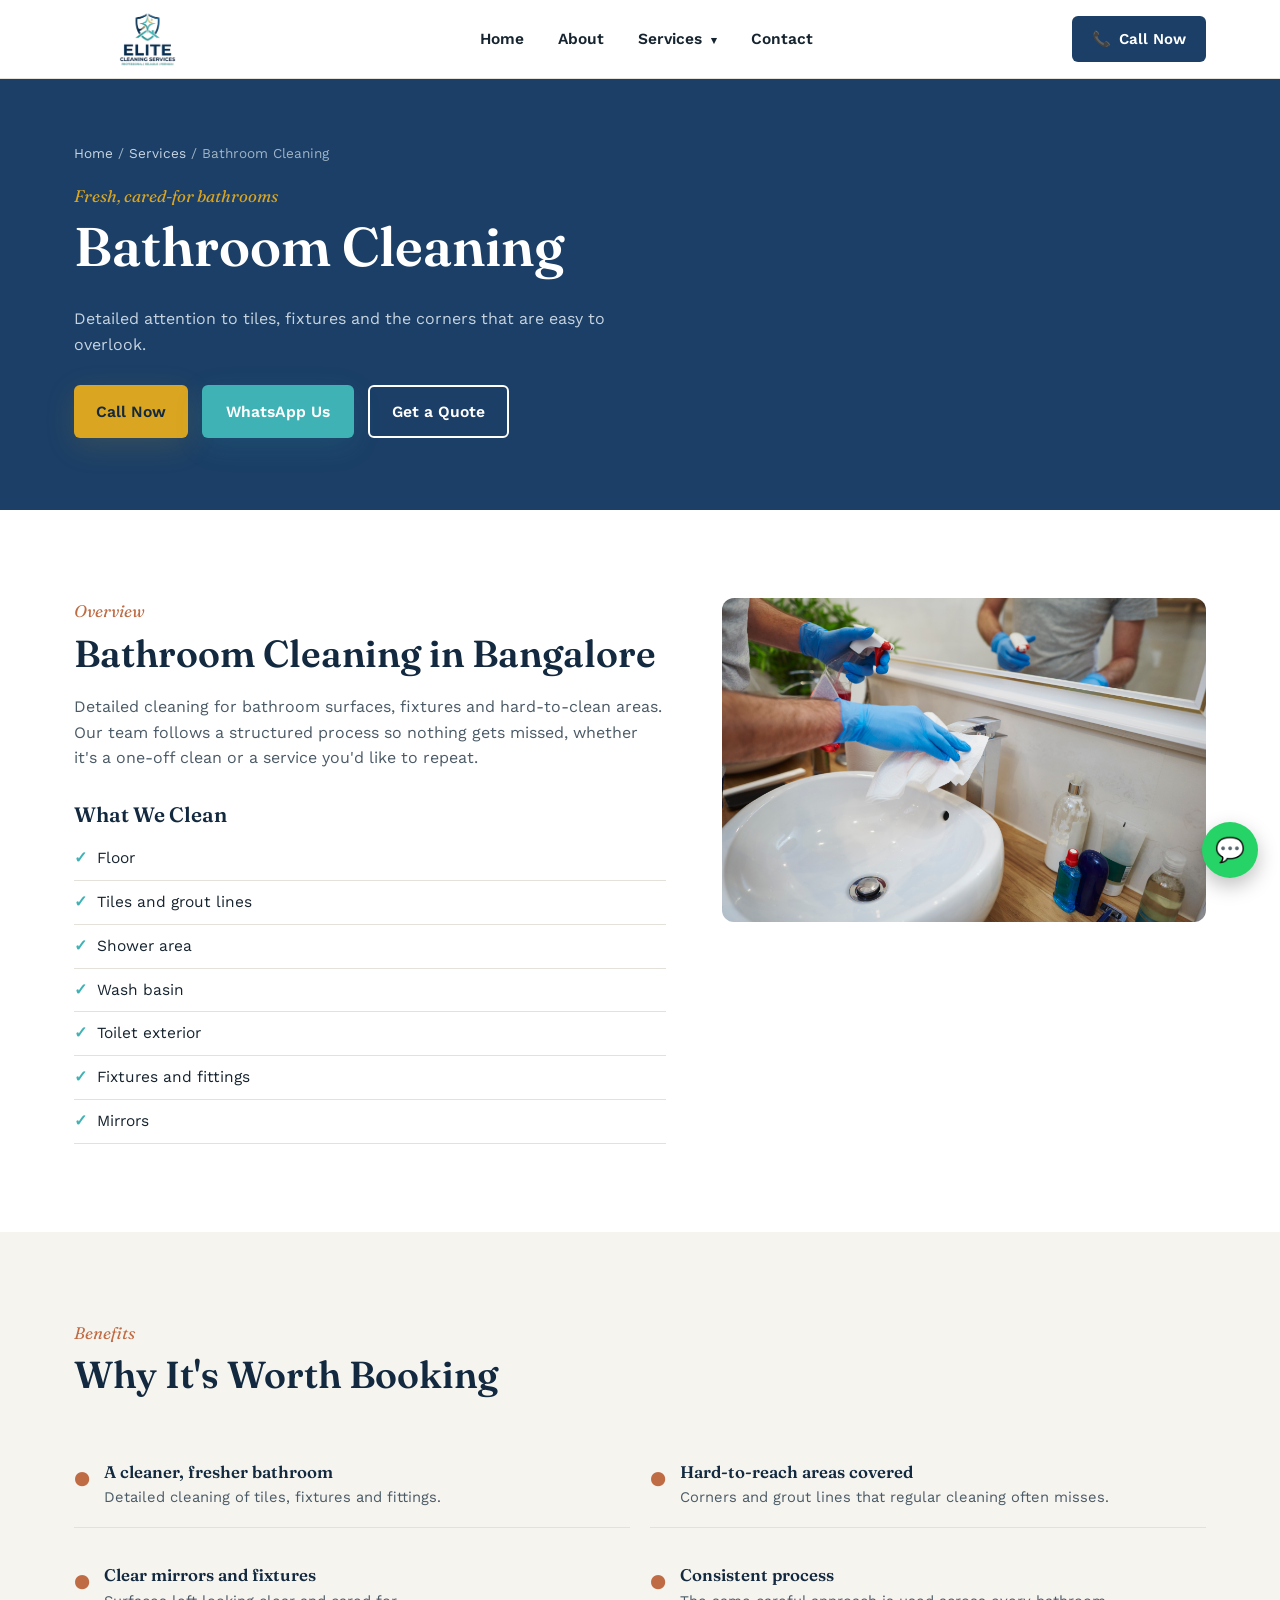
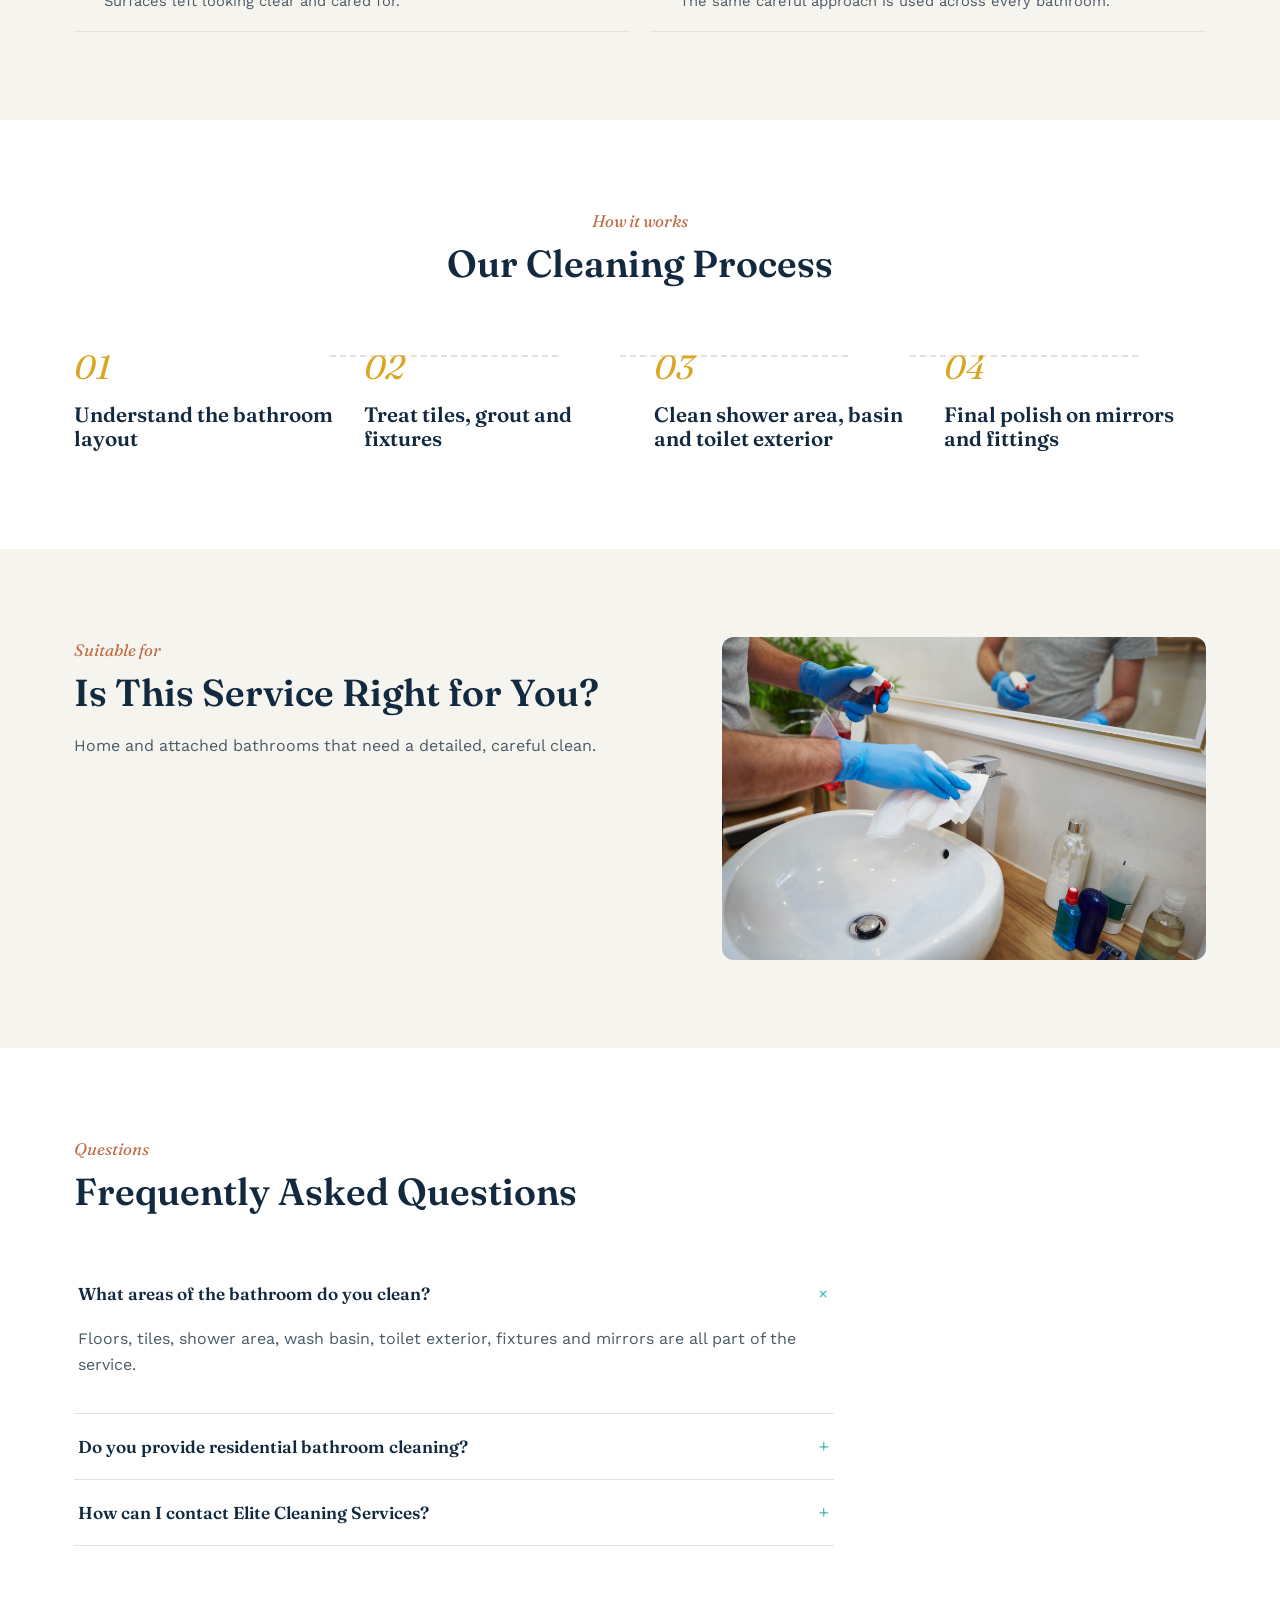
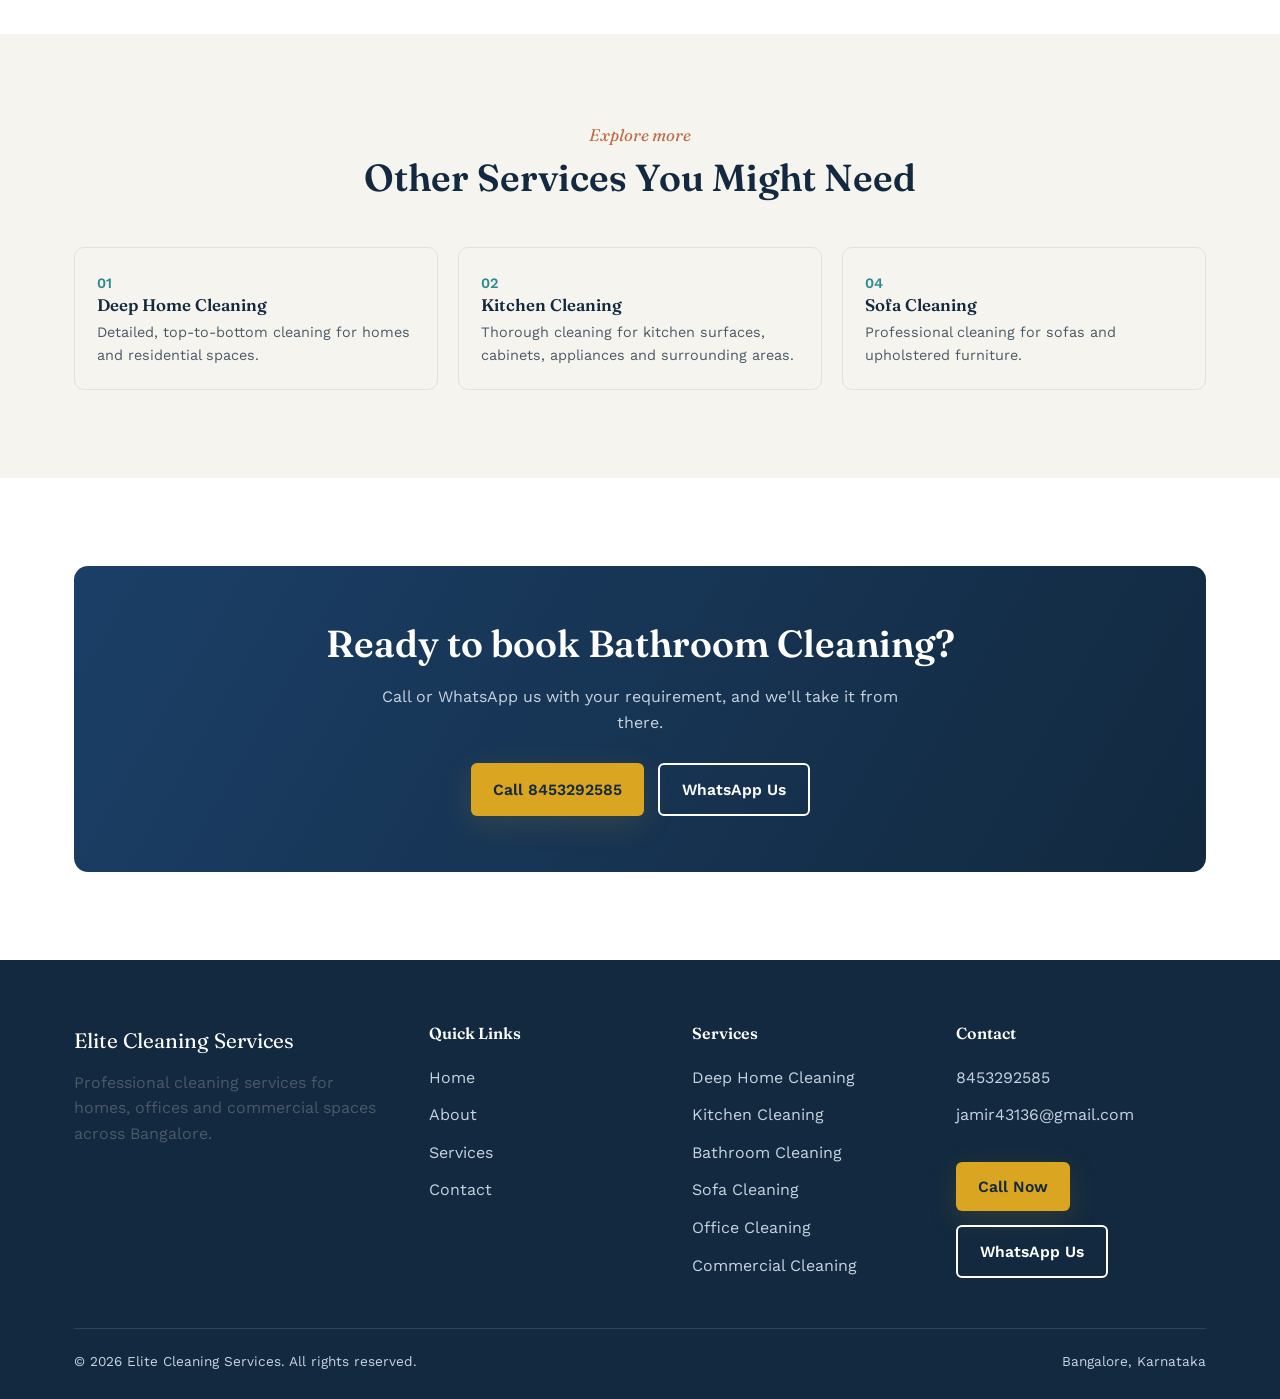
==== commit fd7c176f: "Add images Elite Cleaning Services website" ====
--- a/bathroom-cleaning.html
+++ b/bathroom-cleaning.html
@@ -37,7 +37,6 @@
     <div class="container nav">
       <a href="index.html" class="nav-logo">
         <img src="images/logo.png" alt="Elite Cleaning Services logo">
-        <span>Elite Cleaning</span>
       </a>
       <ul class="nav-links" id="navLinks">
         <li><a href="index.html">Home</a></li>
